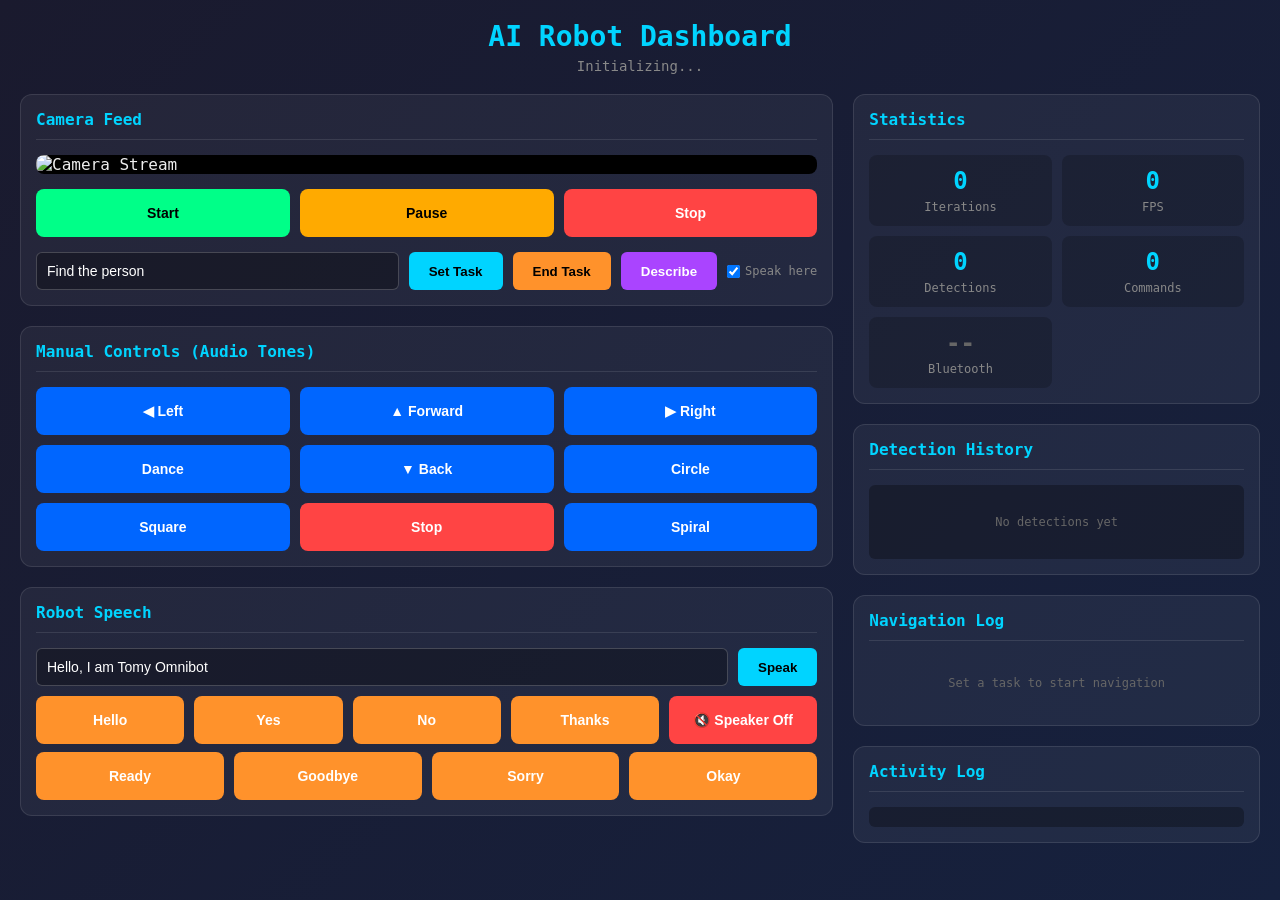
==== templates/dashboard.html @ ec2edd39 "Extract dashboard HTML to templates, add tests, drop dead LLM module dashboard.py: 2,479 -> 1,035 li" ====
<!DOCTYPE html>
<html lang="en">
<head>
    <meta charset="UTF-8">
    <meta name="viewport" content="width=device-width, initial-scale=1.0">
    <title>AI Robot Dashboard</title>
    <script src="https://cdnjs.cloudflare.com/ajax/libs/socket.io/4.5.4/socket.io.min.js"></script>
    <style>
        * { margin: 0; padding: 0; box-sizing: border-box; }
        body {
            font-family: -apple-system, BlinkMacSystemFont, 'Segoe UI', Roboto, monospace;
            background: linear-gradient(135deg, #1a1a2e 0%, #16213e 100%);
            color: #eee;
            min-height: 100vh;
            padding: 20px;
        }
        .header {
            text-align: center;
            margin-bottom: 20px;
        }
        .header h1 {
            color: #00d4ff;
            font-size: 28px;
            margin-bottom: 5px;
        }
        .header .status {
            font-size: 14px;
            color: #888;
        }
        .header .status.running { color: #00ff88; }
        .header .status.stopped { color: #ff4444; }

        .container {
            display: grid;
            grid-template-columns: 2fr 1fr;
            gap: 20px;
            max-width: 1400px;
            margin: 0 auto;
        }

        .panel {
            background: rgba(255,255,255,0.05);
            border-radius: 12px;
            padding: 15px;
            border: 1px solid rgba(255,255,255,0.1);
        }

        .panel h2 {
            color: #00d4ff;
            font-size: 16px;
            margin-bottom: 15px;
            padding-bottom: 10px;
            border-bottom: 1px solid rgba(255,255,255,0.1);
        }

        .stream-container {
            background: #000;
            border-radius: 8px;
            overflow: hidden;
        }
        .stream-container img {
            width: 100%;
            height: auto;
            display: block;
        }

        .controls {
            display: grid;
            grid-template-columns: repeat(3, 1fr);
            gap: 10px;
            margin-top: 15px;
        }
        .controls button {
            padding: 12px;
            min-height: 48px;              /* touch target: Apple HIG minimum 44pt */
            border: none;
            border-radius: 8px;
            font-size: 14px;
            font-weight: 600;
            cursor: pointer;
            transition: all 0.2s;
            user-select: none;
            -webkit-user-select: none;
            -webkit-tap-highlight-color: transparent;
            touch-action: manipulation;    /* remove 300ms tap delay */
        }
        .controls button:hover { transform: scale(1.02); }
        .controls button:active { transform: scale(0.97); opacity: 0.85; }
        .btn-start { background: #00ff88; color: #000; }
        .btn-stop { background: #ff4444; color: #fff; }
        .btn-pause { background: #ffaa00; color: #000; }
        .btn-cmd { background: #0066ff; color: #fff; }

        .task-input {
            display: flex;
            gap: 10px;
            margin-top: 15px;
        }
        .task-input input {
            flex: 1;
            padding: 10px;
            border: 1px solid rgba(255,255,255,0.2);
            border-radius: 6px;
            background: rgba(0,0,0,0.3);
            color: #fff;
            font-size: 14px;
        }
        .task-input button {
            padding: 10px 20px;
            background: #00d4ff;
            color: #000;
            border: none;
            border-radius: 6px;
            cursor: pointer;
            font-weight: 600;
        }

        .detections {
            max-height: 200px;
            overflow-y: auto;
        }
        .detection-item {
            display: flex;
            justify-content: space-between;
            padding: 8px 12px;
            background: rgba(0,255,136,0.1);
            border-radius: 6px;
            margin-bottom: 8px;
            border-left: 3px solid #00ff88;
        }
        .detection-item .label { font-weight: 600; }
        .detection-item .confidence { color: #00ff88; }

        .commands {
            max-height: 200px;
            overflow-y: auto;
        }
        .command-item {
            padding: 8px 12px;
            background: rgba(0,102,255,0.1);
            border-radius: 6px;
            margin-bottom: 8px;
            font-family: monospace;
            font-size: 13px;
            border-left: 3px solid #0066ff;
        }

        .stats {
            display: grid;
            grid-template-columns: repeat(2, 1fr);
            gap: 10px;
        }
        .stat-item {
            background: rgba(0,0,0,0.2);
            padding: 12px;
            border-radius: 8px;
            text-align: center;
        }
        .stat-item .value {
            font-size: 24px;
            font-weight: 700;
            color: #00d4ff;
        }
        .stat-item .label {
            font-size: 12px;
            color: #888;
            margin-top: 5px;
        }

        .log {
            max-height: 150px;
            overflow-y: auto;
            font-family: monospace;
            font-size: 12px;
            background: rgba(0,0,0,0.3);
            padding: 10px;
            border-radius: 6px;
        }
        .log-entry { margin-bottom: 5px; color: #888; }
        .log-entry.info { color: #00d4ff; }
        .log-entry.success { color: #00ff88; }
        .log-entry.error { color: #ff4444; }

        .nav-log {
            max-height: 300px;
            overflow-y: auto;
            font-family: monospace;
            font-size: 12px;
        }
        .nav-entry {
            padding: 6px 10px;
            margin-bottom: 4px;
            border-radius: 4px;
            background: rgba(0,0,0,0.3);
            display: flex;
            gap: 10px;
            align-items: center;
        }
        .nav-entry .nav-time { color: #666; font-size: 11px; min-width: 70px; }
        .nav-entry .nav-target { color: #00d4ff; font-weight: 600; min-width: 80px; }
        .nav-entry .nav-action { font-weight: 700; padding: 2px 8px; border-radius: 4px; font-size: 11px; }
        .nav-action.forward { background: #00ff88; color: #000; }
        .nav-action.left { background: #ff922b; color: #000; }
        .nav-action.right { background: #ff922b; color: #000; }
        .nav-action.stop { background: #ff4444; color: #fff; }
        .nav-entry .nav-reason { color: #aaa; font-size: 11px; }

        @media (max-width: 900px) {
            .container { grid-template-columns: 1fr; }
        }
    </style>
</head>
<body>
    <div class="header">
        <h1>AI Robot Dashboard</h1>
        <div class="status" id="systemStatus">Initializing...</div>
    </div>

    <div class="container">
        <div class="left-col">
            <div class="panel">
                <h2>Camera Feed</h2>
                <div class="stream-container">
                    <img src="/stream" alt="Camera Stream" id="stream" onerror="setTimeout(() => this.src='/stream?' + Date.now(), 1000)">
                </div>
                <div class="controls">
                    <button class="btn-start" onclick="startSystem()">Start</button>
                    <button class="btn-pause" onclick="pauseSystem()">Pause</button>
                    <button class="btn-stop" onclick="stopSystem()">Stop</button>
                </div>
                <div class="task-input">
                    <input type="text" id="taskInput" placeholder="Enter task (e.g., Find the person)" value="Find the person">
                    <button onclick="setTask()">Set Task</button>
                    <button onclick="endTask()" style="background:#ff922b;">End Task</button>
                    <button onclick="describeScene()" style="background:#aa44ff; color:#fff;">Describe</button>
                    <label style="display:flex; align-items:center; gap:5px; font-size:12px; color:#888; cursor:pointer;">
                        <input type="checkbox" id="speakLocal" checked> Speak here
                    </label>
                </div>
            </div>

            <div class="panel" style="margin-top: 20px;">
                <h2>Manual Controls (Audio Tones)</h2>
                <div class="controls">
                    <button class="btn-cmd" onclick="sendCommand('left')">&#9664; Left</button>
                    <button class="btn-cmd" onclick="sendCommand('forward')">&#9650; Forward</button>
                    <button class="btn-cmd" onclick="sendCommand('right')">&#9654; Right</button>
                    <button class="btn-cmd" onclick="sendCommand('dance')">Dance</button>
                    <button class="btn-cmd" onclick="sendCommand('backward')">&#9660; Back</button>
                    <button class="btn-cmd" onclick="sendCommand('circle')">Circle</button>
                    <button class="btn-cmd" onclick="sendCommand('square')">Square</button>
                    <button class="btn-cmd" onclick="sendCommand('stop')" style="background:#ff4444;">Stop</button>
                    <button class="btn-cmd" onclick="sendCommand('spiral')">Spiral</button>
                </div>
            </div>

            <div class="panel" style="margin-top: 20px;">
                <h2>Robot Speech</h2>
                <div class="task-input">
                    <input type="text" id="speechInput" placeholder="Type message for robot to speak..." value="Hello, I am Tomy Omnibot">
                    <button onclick="speakText()">Speak</button>
                </div>
                <div class="controls" style="grid-template-columns: repeat(5, 1fr); margin-top: 10px;">
                    <button class="btn-cmd" style="background:#ff922b;" onclick="playPhrase('hello')">Hello</button>
                    <button class="btn-cmd" style="background:#ff922b;" onclick="playPhrase('yes')">Yes</button>
                    <button class="btn-cmd" style="background:#ff922b;" onclick="playPhrase('no')">No</button>
                    <button class="btn-cmd" style="background:#ff922b;" onclick="playPhrase('thanks')">Thanks</button>
                    <button class="btn-cmd" style="background:#ff4444;" onclick="sendCommand('speaker_off')">🔇 Speaker Off</button>
                </div>
                <div class="controls" style="grid-template-columns: repeat(4, 1fr); margin-top: 8px;">
                    <button class="btn-cmd" style="background:#ff922b;" onclick="playPhrase('ready')">Ready</button>
                    <button class="btn-cmd" style="background:#ff922b;" onclick="playPhrase('goodbye')">Goodbye</button>
                    <button class="btn-cmd" style="background:#ff922b;" onclick="playPhrase('sorry')">Sorry</button>
                    <button class="btn-cmd" style="background:#ff922b;" onclick="playPhrase('okay')">Okay</button>
                </div>
            </div>
        </div>

        <div class="right-col">
            <div class="panel">
                <h2>Statistics</h2>
                <div class="stats">
                    <div class="stat-item">
                        <div class="value" id="statIterations">0</div>
                        <div class="label">Iterations</div>
                    </div>
                    <div class="stat-item">
                        <div class="value" id="statFps">0</div>
                        <div class="label">FPS</div>
                    </div>
                    <div class="stat-item">
                        <div class="value" id="statDetections">0</div>
                        <div class="label">Detections</div>
                    </div>
                    <div class="stat-item">
                        <div class="value" id="statCommands">0</div>
                        <div class="label">Commands</div>
                    </div>
                    <div class="stat-item">
                        <div class="value" id="statBt" style="color: #666;">--</div>
                        <div class="label">Bluetooth</div>
                    </div>
                </div>
            </div>

            <div class="panel" style="margin-top: 20px;">
                <h2>Detection History</h2>
                <div class="log" id="detectionsList" style="max-height: 200px; overflow-y: auto;">
                    <div style="color: #666; text-align: center; padding: 20px;">No detections yet</div>
                </div>
            </div>

            <div class="panel" style="margin-top: 20px;">
                <h2>Navigation Log</h2>
                <div class="nav-log" id="navLog">
                    <div style="color: #666; text-align: center; padding: 20px;">Set a task to start navigation</div>
                </div>
            </div>

            <div class="panel" style="margin-top: 20px;">
                <h2>Activity Log</h2>
                <div class="log" id="activityLog"></div>
            </div>
        </div>
    </div>

    <script>
        const socket = io();
        const MAX_HISTORY = 20;
        const MAX_NAV_LOG = 30;
        const detectionsList = document.getElementById('detectionsList');

        // Escape dynamic data before inserting via innerHTML. Labels come from
        // the detector and are normally safe, but a custom model or bad actor
        // could inject markup — cheap to be defensive.
        function escHtml(s) {
            return String(s == null ? '' : s)
                .replace(/&/g, '&amp;')
                .replace(/</g, '&lt;')
                .replace(/>/g, '&gt;')
                .replace(/"/g, '&quot;')
                .replace(/'/g, '&#39;');
        }
        const navLogEl = document.getElementById('navLog');
        const activityLog = document.getElementById('activityLog');
        let navLogStarted = false;

        socket.on('connect', () => {
            log('Connected to server', 'success');
            updateStatus('Connected', false);
        });

        socket.on('disconnect', () => {
            log('Disconnected from server', 'error');
            updateStatus('Disconnected', false);
        });

        socket.on('update', (data) => {
            // Update stat numbers directly (no innerHTML rebuild)
            document.getElementById('statIterations').textContent = data.stats.iterations;
            document.getElementById('statFps').textContent = data.stats.fps;
            document.getElementById('statDetections').textContent = data.stats.total_detections;
            document.getElementById('statCommands').textContent = data.stats.total_commands;

            // Detection history — only add new entry if there are detections
            if (data.detections.length > 0) {
                const time = new Date().toLocaleTimeString();
                const summary = data.detections.map(d =>
                    escHtml(d.label) + ' (' + (d.confidence * 100 | 0) + '%)'
                ).join(', ');
                const entry = document.createElement('div');
                entry.className = 'log-entry info';
                entry.innerHTML = '<span style="color:#888">[' + escHtml(time) + ']</span> <span style="color:#00ff88">' + data.detections.length + 'x</span> ' + summary;
                detectionsList.prepend(entry);
                while (detectionsList.children.length > MAX_HISTORY) detectionsList.lastChild.remove();
            }

            // Navigation log — show real-time decisions
            const nav = data.llm_debug;
            if (nav && nav.target) {
                if (!navLogStarted) {
                    navLogEl.innerHTML = '';
                    navLogStarted = true;
                }
                const time = nav.timestamp || new Date().toLocaleTimeString();
                // Figure out action type for color coding
                const cmds = nav.parsed_commands || [];
                let actionText = 'idle';
                let actionClass = '';
                if (cmds.length > 0) {
                    const cmd = cmds[0];
                    if (cmd.includes('forward')) { actionText = 'FORWARD'; actionClass = 'forward'; }
                    else if (cmd.includes('left')) { actionText = 'LEFT'; actionClass = 'left'; }
                    else if (cmd.includes('right')) { actionText = 'RIGHT'; actionClass = 'right'; }
                    else if (cmd.includes('stop')) { actionText = 'STOP'; actionClass = 'stop'; }
                }
                const entry = document.createElement('div');
                entry.className = 'nav-entry';
                entry.innerHTML =
                    '<span class="nav-time">' + escHtml(time) + '</span>' +
                    '<span class="nav-target">' + escHtml(nav.target || '') + '</span>' +
                    '<span class="nav-action ' + escHtml(actionClass) + '">' + escHtml(actionText) + '</span>' +
                    '<span class="nav-reason">' + escHtml(nav.response || '') + '</span>';
                navLogEl.prepend(entry);
                while (navLogEl.children.length > MAX_NAV_LOG) navLogEl.lastChild.remove();
            }
        });

        function updateStatus(text, running) {
            const el = document.getElementById('systemStatus');
            el.textContent = text;
            el.className = 'status ' + (running ? 'running' : 'stopped');
        }

        function log(msg, type) {
            const time = new Date().toLocaleTimeString();
            const entry = document.createElement('div');
            entry.className = 'log-entry ' + (type || '');
            entry.textContent = '[' + time + '] ' + msg;
            activityLog.prepend(entry);
            while (activityLog.children.length > 30) activityLog.lastChild.remove();
        }

        function startSystem() {
            fetch('/api/start', { method: 'POST' }).then(() => {
                log('System started', 'success');
                updateStatus('Running', true);
            });
        }

        function stopSystem() {
            fetch('/api/stop', { method: 'POST' }).then(() => {
                log('System stopped', 'error');
                updateStatus('Stopped', false);
                navLogStarted = false;
            });
        }

        function pauseSystem() {
            fetch('/api/pause', { method: 'POST' }).then(() => {
                log('System paused', 'info');
                updateStatus('Paused', false);
            });
        }

        function setTask() {
            const task = document.getElementById('taskInput').value;
            fetch('/api/task', {
                method: 'POST',
                headers: { 'Content-Type': 'application/json' },
                body: JSON.stringify({ task: task })
            }).then(() => log('Task set: ' + task, 'info'));
        }

        function endTask() {
            fetch('/api/task/end', { method: 'POST' }).then(() => {
                log('Task ended', 'info');
            });
        }

        function describeScene() {
            const speakLocal = document.getElementById('speakLocal').checked;
            log('Asking robot to describe what it sees...', 'info');
            fetch('/api/describe', {
                method: 'POST',
                headers: { 'Content-Type': 'application/json' },
                body: JSON.stringify({ speak_robot: !speakLocal })
            })
                .then(r => r.json())
                .then(data => {
                    if (data.description) {
                        log('Robot says: ' + data.description, 'success');
                        if (speakLocal && window.speechSynthesis) {
                            window.speechSynthesis.cancel();
                            const utter = new SpeechSynthesisUtterance(data.description);
                            utter.rate = 1.0;
                            utter.pitch = 0.9;
                            window.speechSynthesis.speak(utter);
                        }
                    } else if (data.error) {
                        log('Describe error: ' + data.error, 'error');
                    }
                })
                .catch(() => log('Describe request failed', 'error'));
        }

        function sendCommand(cmd) {
            fetch('/api/command', {
                method: 'POST',
                headers: { 'Content-Type': 'application/json' },
                body: JSON.stringify({ command: cmd })
            })
                .then(r => r.json().then(data => ({ status: r.status, data })))
                .then(({ status, data }) => {
                    if (status === 409 || data.status === 'busy') {
                        log('Busy, try again: ' + cmd, 'error');
                    } else if (data.status === 'error') {
                        log('Error (' + cmd + '): ' + (data.message || 'unknown'), 'error');
                    } else {
                        log('Command: ' + cmd, 'info');
                    }
                })
                .catch(() => log('Command failed: ' + cmd, 'error'));
        }

        function speakText() {
            const text = document.getElementById('speechInput').value;
            if (text) sendCommand('speakText("' + text.replace(/"/g, '') + '")');
        }

        function playPhrase(name) {
            sendCommand('phrase("' + name + '")');
        }

        // Bluetooth check — every 15s is plenty
        function checkBt() {
            fetch('/api/bluetooth').then(r => r.json()).then(data => {
                const el = document.getElementById('statBt');
                el.textContent = data.connected ? (data.devices[0] || 'ON') : 'OFF';
                el.style.color = data.connected ? '#4488ff' : '#ff4444';
            }).catch(() => {});
        }
        checkBt();
        setInterval(checkBt, 15000);
    </script>
</body>
</html>
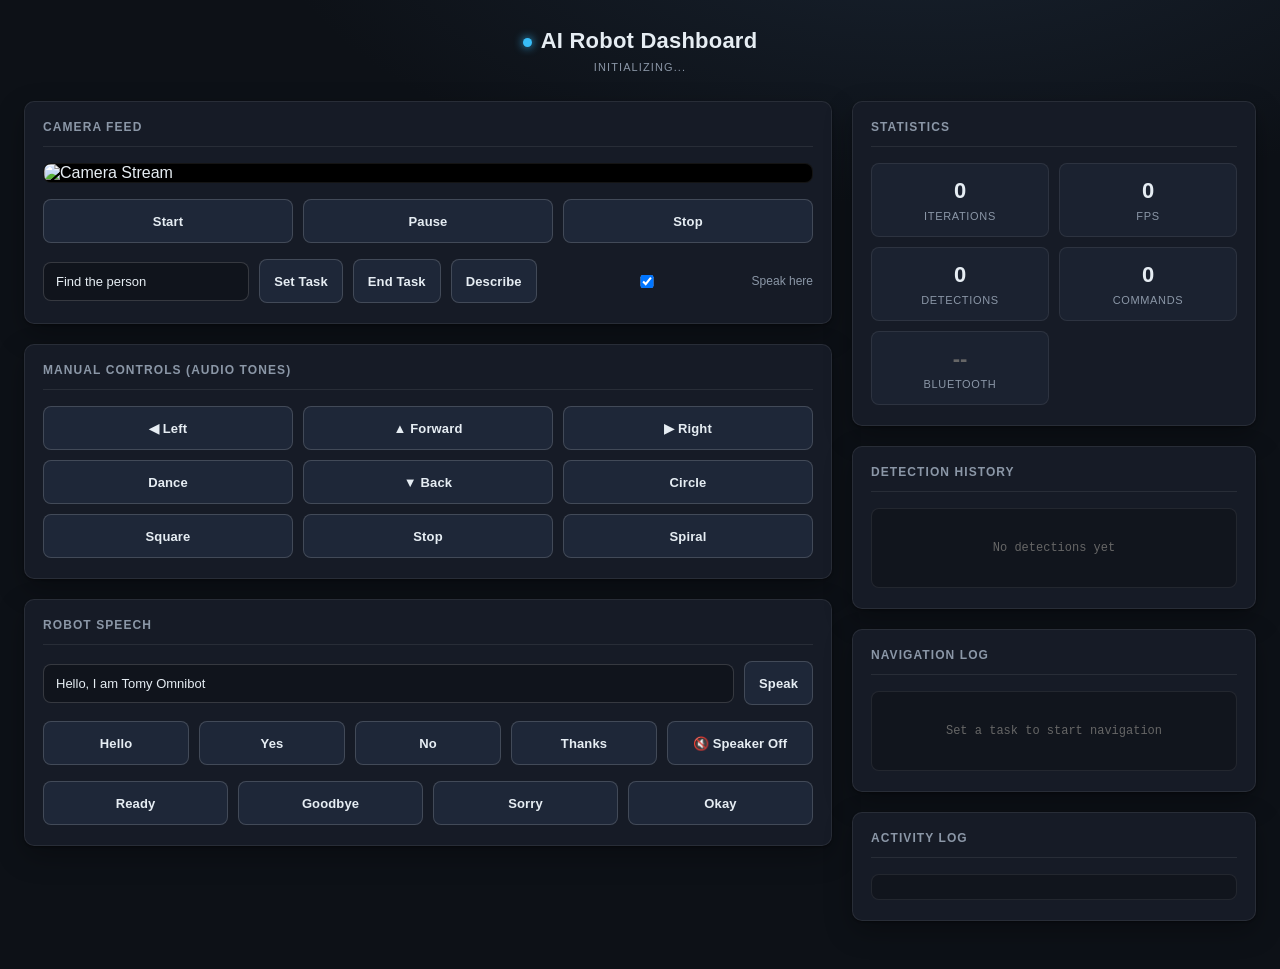
==== commit 724bbe49: "Restyle main dashboard: refined dark theme (cohesive slate palette, single sky accent, semantic-only" ====
--- a/templates/dashboard.html
+++ b/templates/dashboard.html
@@ -5,210 +5,8 @@
     <meta name="viewport" content="width=device-width, initial-scale=1.0">
     <title>AI Robot Dashboard</title>
     <script src="https://cdnjs.cloudflare.com/ajax/libs/socket.io/4.5.4/socket.io.min.js"></script>
-    <style>
-        * { margin: 0; padding: 0; box-sizing: border-box; }
-        body {
-            font-family: -apple-system, BlinkMacSystemFont, 'Segoe UI', Roboto, monospace;
-            background: linear-gradient(135deg, #1a1a2e 0%, #16213e 100%);
-            color: #eee;
-            min-height: 100vh;
-            padding: 20px;
-        }
-        .header {
-            text-align: center;
-            margin-bottom: 20px;
-        }
-        .header h1 {
-            color: #00d4ff;
-            font-size: 28px;
-            margin-bottom: 5px;
-        }
-        .header .status {
-            font-size: 14px;
-            color: #888;
-        }
-        .header .status.running { color: #00ff88; }
-        .header .status.stopped { color: #ff4444; }
-
-        .container {
-            display: grid;
-            grid-template-columns: 2fr 1fr;
-            gap: 20px;
-            max-width: 1400px;
-            margin: 0 auto;
-        }
-
-        .panel {
-            background: rgba(255,255,255,0.05);
-            border-radius: 12px;
-            padding: 15px;
-            border: 1px solid rgba(255,255,255,0.1);
-        }
-
-        .panel h2 {
-            color: #00d4ff;
-            font-size: 16px;
-            margin-bottom: 15px;
-            padding-bottom: 10px;
-            border-bottom: 1px solid rgba(255,255,255,0.1);
-        }
-
-        .stream-container {
-            background: #000;
-            border-radius: 8px;
-            overflow: hidden;
-        }
-        .stream-container img {
-            width: 100%;
-            height: auto;
-            display: block;
-        }
-
-        .controls {
-            display: grid;
-            grid-template-columns: repeat(3, 1fr);
-            gap: 10px;
-            margin-top: 15px;
-        }
-        .controls button {
-            padding: 12px;
-            min-height: 48px;              /* touch target: Apple HIG minimum 44pt */
-            border: none;
-            border-radius: 8px;
-            font-size: 14px;
-            font-weight: 600;
-            cursor: pointer;
-            transition: all 0.2s;
-            user-select: none;
-            -webkit-user-select: none;
-            -webkit-tap-highlight-color: transparent;
-            touch-action: manipulation;    /* remove 300ms tap delay */
-        }
-        .controls button:hover { transform: scale(1.02); }
-        .controls button:active { transform: scale(0.97); opacity: 0.85; }
-        .btn-start { background: #00ff88; color: #000; }
-        .btn-stop { background: #ff4444; color: #fff; }
-        .btn-pause { background: #ffaa00; color: #000; }
-        .btn-cmd { background: #0066ff; color: #fff; }
-
-        .task-input {
-            display: flex;
-            gap: 10px;
-            margin-top: 15px;
-        }
-        .task-input input {
-            flex: 1;
-            padding: 10px;
-            border: 1px solid rgba(255,255,255,0.2);
-            border-radius: 6px;
-            background: rgba(0,0,0,0.3);
-            color: #fff;
-            font-size: 14px;
-        }
-        .task-input button {
-            padding: 10px 20px;
-            background: #00d4ff;
-            color: #000;
-            border: none;
-            border-radius: 6px;
-            cursor: pointer;
-            font-weight: 600;
-        }
-
-        .detections {
-            max-height: 200px;
-            overflow-y: auto;
-        }
-        .detection-item {
-            display: flex;
-            justify-content: space-between;
-            padding: 8px 12px;
-            background: rgba(0,255,136,0.1);
-            border-radius: 6px;
-            margin-bottom: 8px;
-            border-left: 3px solid #00ff88;
-        }
-        .detection-item .label { font-weight: 600; }
-        .detection-item .confidence { color: #00ff88; }
-
-        .commands {
-            max-height: 200px;
-            overflow-y: auto;
-        }
-        .command-item {
-            padding: 8px 12px;
-            background: rgba(0,102,255,0.1);
-            border-radius: 6px;
-            margin-bottom: 8px;
-            font-family: monospace;
-            font-size: 13px;
-            border-left: 3px solid #0066ff;
-        }
-
-        .stats {
-            display: grid;
-            grid-template-columns: repeat(2, 1fr);
-            gap: 10px;
-        }
-        .stat-item {
-            background: rgba(0,0,0,0.2);
-            padding: 12px;
-            border-radius: 8px;
-            text-align: center;
-        }
-        .stat-item .value {
-            font-size: 24px;
-            font-weight: 700;
-            color: #00d4ff;
-        }
-        .stat-item .label {
-            font-size: 12px;
-            color: #888;
-            margin-top: 5px;
-        }
-
-        .log {
-            max-height: 150px;
-            overflow-y: auto;
-            font-family: monospace;
-            font-size: 12px;
-            background: rgba(0,0,0,0.3);
-            padding: 10px;
-            border-radius: 6px;
-        }
-        .log-entry { margin-bottom: 5px; color: #888; }
-        .log-entry.info { color: #00d4ff; }
-        .log-entry.success { color: #00ff88; }
-        .log-entry.error { color: #ff4444; }
-
-        .nav-log {
-            max-height: 300px;
-            overflow-y: auto;
-            font-family: monospace;
-            font-size: 12px;
-        }
-        .nav-entry {
-            padding: 6px 10px;
-            margin-bottom: 4px;
-            border-radius: 4px;
-            background: rgba(0,0,0,0.3);
-            display: flex;
-            gap: 10px;
-            align-items: center;
-        }
-        .nav-entry .nav-time { color: #666; font-size: 11px; min-width: 70px; }
-        .nav-entry .nav-target { color: #00d4ff; font-weight: 600; min-width: 80px; }
-        .nav-entry .nav-action { font-weight: 700; padding: 2px 8px; border-radius: 4px; font-size: 11px; }
-        .nav-action.forward { background: #00ff88; color: #000; }
-        .nav-action.left { background: #ff922b; color: #000; }
-        .nav-action.right { background: #ff922b; color: #000; }
-        .nav-action.stop { background: #ff4444; color: #fff; }
-        .nav-entry .nav-reason { color: #aaa; font-size: 11px; }
-
-        @media (max-width: 900px) {
-            .container { grid-template-columns: 1fr; }
-        }
-    </style>
+    <link rel="stylesheet" href="/static/omni.css">
+    <link rel="stylesheet" href="/static/dashboard.css">
 </head>
 <body>
     <div class="header">
@@ -230,16 +28,16 @@
                 </div>
                 <div class="task-input">
                     <input type="text" id="taskInput" placeholder="Enter task (e.g., Find the person)" value="Find the person">
-                    <button onclick="setTask()">Set Task</button>
-                    <button onclick="endTask()" style="background:#ff922b;">End Task</button>
-                    <button onclick="describeScene()" style="background:#aa44ff; color:#fff;">Describe</button>
-                    <label style="display:flex; align-items:center; gap:5px; font-size:12px; color:#888; cursor:pointer;">
+                    <button class="btn-primary" onclick="setTask()">Set Task</button>
+                    <button class="btn-secondary" onclick="endTask()">End Task</button>
+                    <button class="btn-secondary" onclick="describeScene()">Describe</button>
+                    <label style="display:flex; align-items:center; gap:5px; font-size:12px; cursor:pointer;">
                         <input type="checkbox" id="speakLocal" checked> Speak here
                     </label>
                 </div>
             </div>
 
-            <div class="panel" style="margin-top: 20px;">
+            <div class="panel">
                 <h2>Manual Controls (Audio Tones)</h2>
                 <div class="controls">
                     <button class="btn-cmd" onclick="sendCommand('left')">&#9664; Left</button>
@@ -249,29 +47,29 @@
                     <button class="btn-cmd" onclick="sendCommand('backward')">&#9660; Back</button>
                     <button class="btn-cmd" onclick="sendCommand('circle')">Circle</button>
                     <button class="btn-cmd" onclick="sendCommand('square')">Square</button>
-                    <button class="btn-cmd" onclick="sendCommand('stop')" style="background:#ff4444;">Stop</button>
+                    <button class="btn-cmd btn-danger" onclick="sendCommand('stop')">Stop</button>
                     <button class="btn-cmd" onclick="sendCommand('spiral')">Spiral</button>
                 </div>
             </div>
 
-            <div class="panel" style="margin-top: 20px;">
+            <div class="panel">
                 <h2>Robot Speech</h2>
                 <div class="task-input">
                     <input type="text" id="speechInput" placeholder="Type message for robot to speak..." value="Hello, I am Tomy Omnibot">
-                    <button onclick="speakText()">Speak</button>
+                    <button class="btn-primary" onclick="speakText()">Speak</button>
                 </div>
-                <div class="controls" style="grid-template-columns: repeat(5, 1fr); margin-top: 10px;">
-                    <button class="btn-cmd" style="background:#ff922b;" onclick="playPhrase('hello')">Hello</button>
-                    <button class="btn-cmd" style="background:#ff922b;" onclick="playPhrase('yes')">Yes</button>
-                    <button class="btn-cmd" style="background:#ff922b;" onclick="playPhrase('no')">No</button>
-                    <button class="btn-cmd" style="background:#ff922b;" onclick="playPhrase('thanks')">Thanks</button>
-                    <button class="btn-cmd" style="background:#ff4444;" onclick="sendCommand('speaker_off')">🔇 Speaker Off</button>
+                <div class="controls cols-5">
+                    <button class="btn-cmd" onclick="playPhrase('hello')">Hello</button>
+                    <button class="btn-cmd" onclick="playPhrase('yes')">Yes</button>
+                    <button class="btn-cmd" onclick="playPhrase('no')">No</button>
+                    <button class="btn-cmd" onclick="playPhrase('thanks')">Thanks</button>
+                    <button class="btn-cmd btn-danger" onclick="sendCommand('speaker_off')">🔇 Speaker Off</button>
                 </div>
-                <div class="controls" style="grid-template-columns: repeat(4, 1fr); margin-top: 8px;">
-                    <button class="btn-cmd" style="background:#ff922b;" onclick="playPhrase('ready')">Ready</button>
-                    <button class="btn-cmd" style="background:#ff922b;" onclick="playPhrase('goodbye')">Goodbye</button>
-                    <button class="btn-cmd" style="background:#ff922b;" onclick="playPhrase('sorry')">Sorry</button>
-                    <button class="btn-cmd" style="background:#ff922b;" onclick="playPhrase('okay')">Okay</button>
+                <div class="controls cols-4">
+                    <button class="btn-cmd" onclick="playPhrase('ready')">Ready</button>
+                    <button class="btn-cmd" onclick="playPhrase('goodbye')">Goodbye</button>
+                    <button class="btn-cmd" onclick="playPhrase('sorry')">Sorry</button>
+                    <button class="btn-cmd" onclick="playPhrase('okay')">Okay</button>
                 </div>
             </div>
         </div>
@@ -303,225 +101,27 @@
                 </div>
             </div>
 
-            <div class="panel" style="margin-top: 20px;">
+            <div class="panel">
                 <h2>Detection History</h2>
                 <div class="log" id="detectionsList" style="max-height: 200px; overflow-y: auto;">
                     <div style="color: #666; text-align: center; padding: 20px;">No detections yet</div>
                 </div>
             </div>
 
-            <div class="panel" style="margin-top: 20px;">
+            <div class="panel">
                 <h2>Navigation Log</h2>
                 <div class="nav-log" id="navLog">
                     <div style="color: #666; text-align: center; padding: 20px;">Set a task to start navigation</div>
                 </div>
             </div>
 
-            <div class="panel" style="margin-top: 20px;">
+            <div class="panel">
                 <h2>Activity Log</h2>
                 <div class="log" id="activityLog"></div>
             </div>
         </div>
     </div>
 
-    <script>
-        const socket = io();
-        const MAX_HISTORY = 20;
-        const MAX_NAV_LOG = 30;
-        const detectionsList = document.getElementById('detectionsList');
-
-        // Escape dynamic data before inserting via innerHTML. Labels come from
-        // the detector and are normally safe, but a custom model or bad actor
-        // could inject markup — cheap to be defensive.
-        function escHtml(s) {
-            return String(s == null ? '' : s)
-                .replace(/&/g, '&amp;')
-                .replace(/</g, '&lt;')
-                .replace(/>/g, '&gt;')
-                .replace(/"/g, '&quot;')
-                .replace(/'/g, '&#39;');
-        }
-        const navLogEl = document.getElementById('navLog');
-        const activityLog = document.getElementById('activityLog');
-        let navLogStarted = false;
-
-        socket.on('connect', () => {
-            log('Connected to server', 'success');
-            updateStatus('Connected', false);
-        });
-
-        socket.on('disconnect', () => {
-            log('Disconnected from server', 'error');
-            updateStatus('Disconnected', false);
-        });
-
-        socket.on('update', (data) => {
-            // Update stat numbers directly (no innerHTML rebuild)
-            document.getElementById('statIterations').textContent = data.stats.iterations;
-            document.getElementById('statFps').textContent = data.stats.fps;
-            document.getElementById('statDetections').textContent = data.stats.total_detections;
-            document.getElementById('statCommands').textContent = data.stats.total_commands;
-
-            // Detection history — only add new entry if there are detections
-            if (data.detections.length > 0) {
-                const time = new Date().toLocaleTimeString();
-                const summary = data.detections.map(d =>
-                    escHtml(d.label) + ' (' + (d.confidence * 100 | 0) + '%)'
-                ).join(', ');
-                const entry = document.createElement('div');
-                entry.className = 'log-entry info';
-                entry.innerHTML = '<span style="color:#888">[' + escHtml(time) + ']</span> <span style="color:#00ff88">' + data.detections.length + 'x</span> ' + summary;
-                detectionsList.prepend(entry);
-                while (detectionsList.children.length > MAX_HISTORY) detectionsList.lastChild.remove();
-            }
-
-            // Navigation log — show real-time decisions
-            const nav = data.llm_debug;
-            if (nav && nav.target) {
-                if (!navLogStarted) {
-                    navLogEl.innerHTML = '';
-                    navLogStarted = true;
-                }
-                const time = nav.timestamp || new Date().toLocaleTimeString();
-                // Figure out action type for color coding
-                const cmds = nav.parsed_commands || [];
-                let actionText = 'idle';
-                let actionClass = '';
-                if (cmds.length > 0) {
-                    const cmd = cmds[0];
-                    if (cmd.includes('forward')) { actionText = 'FORWARD'; actionClass = 'forward'; }
-                    else if (cmd.includes('left')) { actionText = 'LEFT'; actionClass = 'left'; }
-                    else if (cmd.includes('right')) { actionText = 'RIGHT'; actionClass = 'right'; }
-                    else if (cmd.includes('stop')) { actionText = 'STOP'; actionClass = 'stop'; }
-                }
-                const entry = document.createElement('div');
-                entry.className = 'nav-entry';
-                entry.innerHTML =
-                    '<span class="nav-time">' + escHtml(time) + '</span>' +
-                    '<span class="nav-target">' + escHtml(nav.target || '') + '</span>' +
-                    '<span class="nav-action ' + escHtml(actionClass) + '">' + escHtml(actionText) + '</span>' +
-                    '<span class="nav-reason">' + escHtml(nav.response || '') + '</span>';
-                navLogEl.prepend(entry);
-                while (navLogEl.children.length > MAX_NAV_LOG) navLogEl.lastChild.remove();
-            }
-        });
-
-        function updateStatus(text, running) {
-            const el = document.getElementById('systemStatus');
-            el.textContent = text;
-            el.className = 'status ' + (running ? 'running' : 'stopped');
-        }
-
-        function log(msg, type) {
-            const time = new Date().toLocaleTimeString();
-            const entry = document.createElement('div');
-            entry.className = 'log-entry ' + (type || '');
-            entry.textContent = '[' + time + '] ' + msg;
-            activityLog.prepend(entry);
-            while (activityLog.children.length > 30) activityLog.lastChild.remove();
-        }
-
-        function startSystem() {
-            fetch('/api/start', { method: 'POST' }).then(() => {
-                log('System started', 'success');
-                updateStatus('Running', true);
-            });
-        }
-
-        function stopSystem() {
-            fetch('/api/stop', { method: 'POST' }).then(() => {
-                log('System stopped', 'error');
-                updateStatus('Stopped', false);
-                navLogStarted = false;
-            });
-        }
-
-        function pauseSystem() {
-            fetch('/api/pause', { method: 'POST' }).then(() => {
-                log('System paused', 'info');
-                updateStatus('Paused', false);
-            });
-        }
-
-        function setTask() {
-            const task = document.getElementById('taskInput').value;
-            fetch('/api/task', {
-                method: 'POST',
-                headers: { 'Content-Type': 'application/json' },
-                body: JSON.stringify({ task: task })
-            }).then(() => log('Task set: ' + task, 'info'));
-        }
-
-        function endTask() {
-            fetch('/api/task/end', { method: 'POST' }).then(() => {
-                log('Task ended', 'info');
-            });
-        }
-
-        function describeScene() {
-            const speakLocal = document.getElementById('speakLocal').checked;
-            log('Asking robot to describe what it sees...', 'info');
-            fetch('/api/describe', {
-                method: 'POST',
-                headers: { 'Content-Type': 'application/json' },
-                body: JSON.stringify({ speak_robot: !speakLocal })
-            })
-                .then(r => r.json())
-                .then(data => {
-                    if (data.description) {
-                        log('Robot says: ' + data.description, 'success');
-                        if (speakLocal && window.speechSynthesis) {
-                            window.speechSynthesis.cancel();
-                            const utter = new SpeechSynthesisUtterance(data.description);
-                            utter.rate = 1.0;
-                            utter.pitch = 0.9;
-                            window.speechSynthesis.speak(utter);
-                        }
-                    } else if (data.error) {
-                        log('Describe error: ' + data.error, 'error');
-                    }
-                })
-                .catch(() => log('Describe request failed', 'error'));
-        }
-
-        function sendCommand(cmd) {
-            fetch('/api/command', {
-                method: 'POST',
-                headers: { 'Content-Type': 'application/json' },
-                body: JSON.stringify({ command: cmd })
-            })
-                .then(r => r.json().then(data => ({ status: r.status, data })))
-                .then(({ status, data }) => {
-                    if (status === 409 || data.status === 'busy') {
-                        log('Busy, try again: ' + cmd, 'error');
-                    } else if (data.status === 'error') {
-                        log('Error (' + cmd + '): ' + (data.message || 'unknown'), 'error');
-                    } else {
-                        log('Command: ' + cmd, 'info');
-                    }
-                })
-                .catch(() => log('Command failed: ' + cmd, 'error'));
-        }
-
-        function speakText() {
-            const text = document.getElementById('speechInput').value;
-            if (text) sendCommand('speakText("' + text.replace(/"/g, '') + '")');
-        }
-
-        function playPhrase(name) {
-            sendCommand('phrase("' + name + '")');
-        }
-
-        // Bluetooth check — every 15s is plenty
-        function checkBt() {
-            fetch('/api/bluetooth').then(r => r.json()).then(data => {
-                const el = document.getElementById('statBt');
-                el.textContent = data.connected ? (data.devices[0] || 'ON') : 'OFF';
-                el.style.color = data.connected ? '#4488ff' : '#ff4444';
-            }).catch(() => {});
-        }
-        checkBt();
-        setInterval(checkBt, 15000);
-    </script>
+    <script src="/static/dashboard.js"></script>
 </body>
 </html>
--- a/static/omni.css
+++ b/static/omni.css
@@ -0,0 +1,25 @@
+/* omni.css — base styles shared by both dashboards (dashboard.html + kids.html).
+ *
+ * Deliberately small: the two UIs are intentionally different themes (dark
+ * glass vs. synthwave neon), so almost all styling stays per-template. Only
+ * the cross-cutting foundation lives here — the reset and the touch-first
+ * defaults that matter because the dashboard is driven from phones/tablets.
+ *
+ * All rules here are element-level (lowest specificity), so any per-template
+ * .class rule overrides them without a fight. */
+
+* {
+    margin: 0;
+    padding: 0;
+    box-sizing: border-box;
+}
+
+/* Touch-first interactive defaults. touch-action removes the 300ms tap delay;
+ * tap-highlight + user-select stop the grey flash / text-select on fast taps. */
+button {
+    cursor: pointer;
+    user-select: none;
+    -webkit-user-select: none;
+    -webkit-tap-highlight-color: transparent;
+    touch-action: manipulation;
+}
--- a/static/dashboard.css
+++ b/static/dashboard.css
@@ -0,0 +1,260 @@
+/* OmniAI control dashboard — refined dark theme.
+   Palette is driven by the tokens below: one accent (sky), neutral slate
+   surfaces, and desaturated semantic colors reserved for start/stop/pause and
+   destructive actions. Movement + speech buttons share a single neutral style
+   so color only ever signals meaning. */
+:root {
+    --bg: #0d1117;
+    --panel: #161b26;
+    --panel-2: #1b2230;
+    --surface: #1e2738;
+    --border: rgba(255, 255, 255, 0.08);
+    --border-strong: rgba(255, 255, 255, 0.16);
+    --text: #e6edf3;
+    --muted: #8b97a7;
+    --faint: #5b6675;
+    --accent: #38bdf8;
+    --accent-hi: #5cc9fb;
+    --accent-ink: #04222e;
+    --success: #3fb950;
+    --success-ink: #57d96a;
+    --warning: #d6a334;
+    --warning-ink: #e3b552;
+    --danger: #f0564a;
+    --danger-ink: #ff7b70;
+    --radius: 10px;
+    --shadow: 0 1px 2px rgba(0, 0, 0, 0.4), 0 10px 28px rgba(0, 0, 0, 0.28);
+}
+
+body {
+    font-family: -apple-system, BlinkMacSystemFont, 'Segoe UI', Roboto, Helvetica, Arial, sans-serif;
+    background:
+        radial-gradient(1100px 520px at 72% -12%, #18222f 0%, rgba(24, 34, 47, 0) 60%),
+        var(--bg);
+    background-attachment: fixed;
+    color: var(--text);
+    min-height: 100vh;
+    padding: 28px 24px 48px;
+    -webkit-font-smoothing: antialiased;
+}
+
+/* Header */
+.header { text-align: center; margin-bottom: 28px; }
+.header h1 {
+    font-size: 22px;
+    font-weight: 650;
+    letter-spacing: 0.01em;
+    color: var(--text);
+}
+.header h1::before {
+    content: "";
+    display: inline-block;
+    width: 9px; height: 9px;
+    margin-right: 9px;
+    border-radius: 50%;
+    background: var(--accent);
+    box-shadow: 0 0 10px var(--accent);
+    vertical-align: middle;
+}
+.header .status {
+    margin-top: 7px;
+    font-size: 11px;
+    letter-spacing: 0.1em;
+    text-transform: uppercase;
+    color: var(--muted);
+}
+.header .status.running { color: var(--success-ink); }
+.header .status.stopped { color: var(--danger-ink); }
+
+/* Layout */
+.container {
+    display: grid;
+    grid-template-columns: 2fr 1fr;
+    gap: 20px;
+    max-width: 1320px;
+    margin: 0 auto;
+}
+.left-col, .right-col { display: flex; flex-direction: column; gap: 20px; }
+
+/* Panels */
+.panel {
+    background: var(--panel);
+    border: 1px solid var(--border);
+    border-radius: var(--radius);
+    padding: 18px 18px 20px;
+    box-shadow: var(--shadow);
+}
+.panel h2 {
+    font-size: 12px;
+    font-weight: 600;
+    letter-spacing: 0.09em;
+    text-transform: uppercase;
+    color: var(--muted);
+    margin-bottom: 16px;
+    padding-bottom: 12px;
+    border-bottom: 1px solid var(--border);
+}
+
+/* Camera stream */
+.stream-container {
+    background: #000;
+    border-radius: 8px;
+    overflow: hidden;
+    border: 1px solid var(--border);
+}
+.stream-container img { width: 100%; height: auto; display: block; }
+
+/* Button system */
+.controls {
+    display: grid;
+    grid-template-columns: repeat(3, 1fr);
+    gap: 10px;
+    margin-top: 16px;
+}
+.controls.cols-4 { grid-template-columns: repeat(4, 1fr); }
+.controls.cols-5 { grid-template-columns: repeat(5, 1fr); }
+
+.controls button,
+.task-input button {
+    padding: 11px 14px;
+    min-height: 44px;              /* touch target: Apple HIG minimum 44pt */
+    border: 1px solid var(--border-strong);
+    border-radius: 8px;
+    font-family: inherit;
+    font-size: 13px;
+    font-weight: 600;
+    letter-spacing: 0.01em;
+    background: var(--surface);
+    color: var(--text);
+    transition: background .15s ease, border-color .15s ease, color .15s ease, transform .07s ease;
+}
+.controls button:hover,
+.task-input button:hover { background: var(--panel-2); border-color: var(--accent); }
+.controls button:active,
+.task-input button:active { transform: translateY(1px); }
+button:focus-visible { outline: 2px solid var(--accent); outline-offset: 2px; }
+
+/* Variants — color only signals meaning */
+.btn-primary { background: var(--accent); border-color: var(--accent); color: var(--accent-ink); }
+.btn-primary:hover { background: var(--accent-hi); border-color: var(--accent-hi); color: var(--accent-ink); }
+
+.btn-start { background: rgba(63, 185, 80, 0.14); border-color: rgba(63, 185, 80, 0.5); color: var(--success-ink); }
+.btn-start:hover { background: rgba(63, 185, 80, 0.24); border-color: var(--success); }
+
+.btn-pause { background: rgba(214, 163, 52, 0.14); border-color: rgba(214, 163, 52, 0.5); color: var(--warning-ink); }
+.btn-pause:hover { background: rgba(214, 163, 52, 0.24); border-color: var(--warning); }
+
+.btn-stop,
+.btn-danger { background: rgba(240, 86, 74, 0.14); border-color: rgba(240, 86, 74, 0.5); color: var(--danger-ink); }
+.btn-stop:hover,
+.btn-danger:hover { background: rgba(240, 86, 74, 0.24); border-color: var(--danger); }
+
+/* .btn-cmd and .btn-secondary intentionally use the neutral base style. */
+
+/* Task / speech input rows */
+.task-input {
+    display: flex;
+    gap: 10px;
+    margin-top: 16px;
+    flex-wrap: wrap;
+    align-items: center;
+}
+.task-input input {
+    flex: 1;
+    min-width: 200px;
+    padding: 11px 12px;
+    border: 1px solid var(--border-strong);
+    border-radius: 8px;
+    background: rgba(0, 0, 0, 0.25);
+    color: var(--text);
+    font-size: 13px;
+}
+.task-input input::placeholder { color: var(--faint); }
+.task-input input:focus { outline: none; border-color: var(--accent); }
+.task-input button { white-space: nowrap; }
+.task-input label { color: var(--muted) !important; }
+
+/* Stats */
+.stats { display: grid; grid-template-columns: repeat(2, 1fr); gap: 10px; }
+.stat-item {
+    background: var(--panel-2);
+    border: 1px solid var(--border);
+    padding: 14px 10px;
+    border-radius: 8px;
+    text-align: center;
+}
+.stat-item .value {
+    font-size: 22px;
+    font-weight: 700;
+    color: var(--text);
+    font-variant-numeric: tabular-nums;
+}
+.stat-item .label {
+    font-size: 11px;
+    letter-spacing: 0.06em;
+    text-transform: uppercase;
+    color: var(--muted);
+    margin-top: 6px;
+}
+
+/* Logs (activity + detection history share .log) */
+.log {
+    max-height: 200px;
+    overflow-y: auto;
+    font-family: ui-monospace, SFMono-Regular, Menlo, Consolas, monospace;
+    font-size: 12px;
+    background: rgba(0, 0, 0, 0.22);
+    border: 1px solid var(--border);
+    padding: 12px;
+    border-radius: 8px;
+}
+.log-entry { margin-bottom: 5px; color: var(--muted); }
+.log-entry.info { color: var(--accent); }
+.log-entry.success { color: var(--success-ink); }
+.log-entry.error { color: var(--danger-ink); }
+
+/* Detection items (when rendered as cards) */
+.detection-item {
+    display: flex;
+    justify-content: space-between;
+    padding: 8px 12px;
+    margin-bottom: 8px;
+    background: rgba(56, 189, 248, 0.08);
+    border-left: 3px solid var(--accent);
+    border-radius: 6px;
+}
+.detection-item .label { font-weight: 600; }
+.detection-item .confidence { color: var(--accent); }
+
+/* Navigation log */
+.nav-log {
+    max-height: 300px;
+    overflow-y: auto;
+    font-family: ui-monospace, SFMono-Regular, Menlo, Consolas, monospace;
+    font-size: 12px;
+    background: rgba(0, 0, 0, 0.22);
+    border: 1px solid var(--border);
+    padding: 12px;
+    border-radius: 8px;
+}
+.nav-entry {
+    padding: 6px 10px;
+    margin-bottom: 4px;
+    border-radius: 4px;
+    background: rgba(255, 255, 255, 0.03);
+    display: flex;
+    gap: 10px;
+    align-items: center;
+}
+.nav-entry .nav-time { color: var(--faint); font-size: 11px; min-width: 64px; }
+.nav-entry .nav-target { color: var(--accent); font-weight: 600; min-width: 76px; }
+.nav-entry .nav-action { font-weight: 700; padding: 2px 8px; border-radius: 4px; font-size: 11px; }
+.nav-action.forward { background: rgba(63, 185, 80, 0.2); color: var(--success-ink); }
+.nav-action.left,
+.nav-action.right { background: rgba(214, 163, 52, 0.2); color: var(--warning-ink); }
+.nav-action.stop { background: rgba(240, 86, 74, 0.2); color: var(--danger-ink); }
+.nav-entry .nav-reason { color: var(--muted); font-size: 11px; }
+
+@media (max-width: 900px) {
+    .container { grid-template-columns: 1fr; }
+}
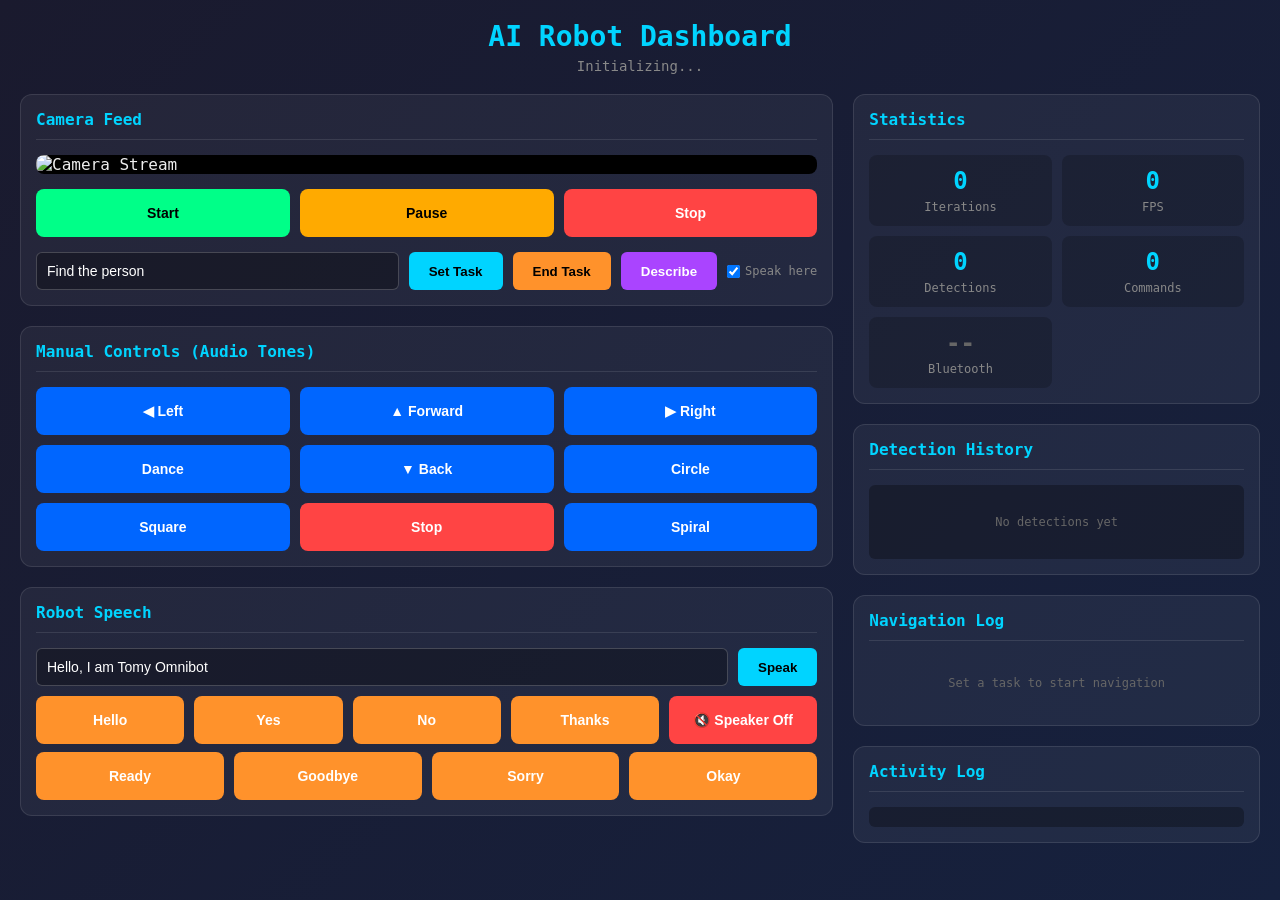
==== commit 6b8b2132: "Revert "Restyle main dashboard: refined dark theme (cohesive slate palette, single sky accent, seman" ====
--- a/templates/dashboard.html
+++ b/templates/dashboard.html
@@ -28,16 +28,16 @@
                 </div>
                 <div class="task-input">
                     <input type="text" id="taskInput" placeholder="Enter task (e.g., Find the person)" value="Find the person">
-                    <button class="btn-primary" onclick="setTask()">Set Task</button>
-                    <button class="btn-secondary" onclick="endTask()">End Task</button>
-                    <button class="btn-secondary" onclick="describeScene()">Describe</button>
-                    <label style="display:flex; align-items:center; gap:5px; font-size:12px; cursor:pointer;">
+                    <button onclick="setTask()">Set Task</button>
+                    <button onclick="endTask()" style="background:#ff922b;">End Task</button>
+                    <button onclick="describeScene()" style="background:#aa44ff; color:#fff;">Describe</button>
+                    <label style="display:flex; align-items:center; gap:5px; font-size:12px; color:#888; cursor:pointer;">
                         <input type="checkbox" id="speakLocal" checked> Speak here
                     </label>
                 </div>
             </div>
 
-            <div class="panel">
+            <div class="panel" style="margin-top: 20px;">
                 <h2>Manual Controls (Audio Tones)</h2>
                 <div class="controls">
                     <button class="btn-cmd" onclick="sendCommand('left')">&#9664; Left</button>
@@ -47,29 +47,29 @@
                     <button class="btn-cmd" onclick="sendCommand('backward')">&#9660; Back</button>
                     <button class="btn-cmd" onclick="sendCommand('circle')">Circle</button>
                     <button class="btn-cmd" onclick="sendCommand('square')">Square</button>
-                    <button class="btn-cmd btn-danger" onclick="sendCommand('stop')">Stop</button>
+                    <button class="btn-cmd" onclick="sendCommand('stop')" style="background:#ff4444;">Stop</button>
                     <button class="btn-cmd" onclick="sendCommand('spiral')">Spiral</button>
                 </div>
             </div>
 
-            <div class="panel">
+            <div class="panel" style="margin-top: 20px;">
                 <h2>Robot Speech</h2>
                 <div class="task-input">
                     <input type="text" id="speechInput" placeholder="Type message for robot to speak..." value="Hello, I am Tomy Omnibot">
-                    <button class="btn-primary" onclick="speakText()">Speak</button>
+                    <button onclick="speakText()">Speak</button>
                 </div>
-                <div class="controls cols-5">
-                    <button class="btn-cmd" onclick="playPhrase('hello')">Hello</button>
-                    <button class="btn-cmd" onclick="playPhrase('yes')">Yes</button>
-                    <button class="btn-cmd" onclick="playPhrase('no')">No</button>
-                    <button class="btn-cmd" onclick="playPhrase('thanks')">Thanks</button>
-                    <button class="btn-cmd btn-danger" onclick="sendCommand('speaker_off')">🔇 Speaker Off</button>
+                <div class="controls" style="grid-template-columns: repeat(5, 1fr); margin-top: 10px;">
+                    <button class="btn-cmd" style="background:#ff922b;" onclick="playPhrase('hello')">Hello</button>
+                    <button class="btn-cmd" style="background:#ff922b;" onclick="playPhrase('yes')">Yes</button>
+                    <button class="btn-cmd" style="background:#ff922b;" onclick="playPhrase('no')">No</button>
+                    <button class="btn-cmd" style="background:#ff922b;" onclick="playPhrase('thanks')">Thanks</button>
+                    <button class="btn-cmd" style="background:#ff4444;" onclick="sendCommand('speaker_off')">🔇 Speaker Off</button>
                 </div>
-                <div class="controls cols-4">
-                    <button class="btn-cmd" onclick="playPhrase('ready')">Ready</button>
-                    <button class="btn-cmd" onclick="playPhrase('goodbye')">Goodbye</button>
-                    <button class="btn-cmd" onclick="playPhrase('sorry')">Sorry</button>
-                    <button class="btn-cmd" onclick="playPhrase('okay')">Okay</button>
+                <div class="controls" style="grid-template-columns: repeat(4, 1fr); margin-top: 8px;">
+                    <button class="btn-cmd" style="background:#ff922b;" onclick="playPhrase('ready')">Ready</button>
+                    <button class="btn-cmd" style="background:#ff922b;" onclick="playPhrase('goodbye')">Goodbye</button>
+                    <button class="btn-cmd" style="background:#ff922b;" onclick="playPhrase('sorry')">Sorry</button>
+                    <button class="btn-cmd" style="background:#ff922b;" onclick="playPhrase('okay')">Okay</button>
                 </div>
             </div>
         </div>
@@ -101,21 +101,21 @@
                 </div>
             </div>
 
-            <div class="panel">
+            <div class="panel" style="margin-top: 20px;">
                 <h2>Detection History</h2>
                 <div class="log" id="detectionsList" style="max-height: 200px; overflow-y: auto;">
                     <div style="color: #666; text-align: center; padding: 20px;">No detections yet</div>
                 </div>
             </div>
 
-            <div class="panel">
+            <div class="panel" style="margin-top: 20px;">
                 <h2>Navigation Log</h2>
                 <div class="nav-log" id="navLog">
                     <div style="color: #666; text-align: center; padding: 20px;">Set a task to start navigation</div>
                 </div>
             </div>
 
-            <div class="panel">
+            <div class="panel" style="margin-top: 20px;">
                 <h2>Activity Log</h2>
                 <div class="log" id="activityLog"></div>
             </div>
--- a/static/dashboard.css
+++ b/static/dashboard.css
@@ -1,260 +1,197 @@
-/* OmniAI control dashboard — refined dark theme.
-   Palette is driven by the tokens below: one accent (sky), neutral slate
-   surfaces, and desaturated semantic colors reserved for start/stop/pause and
-   destructive actions. Movement + speech buttons share a single neutral style
-   so color only ever signals meaning. */
-:root {
-    --bg: #0d1117;
-    --panel: #161b26;
-    --panel-2: #1b2230;
-    --surface: #1e2738;
-    --border: rgba(255, 255, 255, 0.08);
-    --border-strong: rgba(255, 255, 255, 0.16);
-    --text: #e6edf3;
-    --muted: #8b97a7;
-    --faint: #5b6675;
-    --accent: #38bdf8;
-    --accent-hi: #5cc9fb;
-    --accent-ink: #04222e;
-    --success: #3fb950;
-    --success-ink: #57d96a;
-    --warning: #d6a334;
-    --warning-ink: #e3b552;
-    --danger: #f0564a;
-    --danger-ink: #ff7b70;
-    --radius: 10px;
-    --shadow: 0 1px 2px rgba(0, 0, 0, 0.4), 0 10px 28px rgba(0, 0, 0, 0.28);
-}
+        body {
+            font-family: -apple-system, BlinkMacSystemFont, 'Segoe UI', Roboto, monospace;
+            background: linear-gradient(135deg, #1a1a2e 0%, #16213e 100%);
+            color: #eee;
+            min-height: 100vh;
+            padding: 20px;
+        }
+        .header {
+            text-align: center;
+            margin-bottom: 20px;
+        }
+        .header h1 {
+            color: #00d4ff;
+            font-size: 28px;
+            margin-bottom: 5px;
+        }
+        .header .status {
+            font-size: 14px;
+            color: #888;
+        }
+        .header .status.running { color: #00ff88; }
+        .header .status.stopped { color: #ff4444; }
 
-body {
-    font-family: -apple-system, BlinkMacSystemFont, 'Segoe UI', Roboto, Helvetica, Arial, sans-serif;
-    background:
-        radial-gradient(1100px 520px at 72% -12%, #18222f 0%, rgba(24, 34, 47, 0) 60%),
-        var(--bg);
-    background-attachment: fixed;
-    color: var(--text);
-    min-height: 100vh;
-    padding: 28px 24px 48px;
-    -webkit-font-smoothing: antialiased;
-}
+        .container {
+            display: grid;
+            grid-template-columns: 2fr 1fr;
+            gap: 20px;
+            max-width: 1400px;
+            margin: 0 auto;
+        }
 
-/* Header */
-.header { text-align: center; margin-bottom: 28px; }
-.header h1 {
-    font-size: 22px;
-    font-weight: 650;
-    letter-spacing: 0.01em;
-    color: var(--text);
-}
-.header h1::before {
-    content: "";
-    display: inline-block;
-    width: 9px; height: 9px;
-    margin-right: 9px;
-    border-radius: 50%;
-    background: var(--accent);
-    box-shadow: 0 0 10px var(--accent);
-    vertical-align: middle;
-}
-.header .status {
-    margin-top: 7px;
-    font-size: 11px;
-    letter-spacing: 0.1em;
-    text-transform: uppercase;
-    color: var(--muted);
-}
-.header .status.running { color: var(--success-ink); }
-.header .status.stopped { color: var(--danger-ink); }
+        .panel {
+            background: rgba(255,255,255,0.05);
+            border-radius: 12px;
+            padding: 15px;
+            border: 1px solid rgba(255,255,255,0.1);
+        }
 
-/* Layout */
-.container {
-    display: grid;
-    grid-template-columns: 2fr 1fr;
-    gap: 20px;
-    max-width: 1320px;
-    margin: 0 auto;
-}
-.left-col, .right-col { display: flex; flex-direction: column; gap: 20px; }
+        .panel h2 {
+            color: #00d4ff;
+            font-size: 16px;
+            margin-bottom: 15px;
+            padding-bottom: 10px;
+            border-bottom: 1px solid rgba(255,255,255,0.1);
+        }
 
-/* Panels */
-.panel {
-    background: var(--panel);
-    border: 1px solid var(--border);
-    border-radius: var(--radius);
-    padding: 18px 18px 20px;
-    box-shadow: var(--shadow);
-}
-.panel h2 {
-    font-size: 12px;
-    font-weight: 600;
-    letter-spacing: 0.09em;
-    text-transform: uppercase;
-    color: var(--muted);
-    margin-bottom: 16px;
-    padding-bottom: 12px;
-    border-bottom: 1px solid var(--border);
-}
+        .stream-container {
+            background: #000;
+            border-radius: 8px;
+            overflow: hidden;
+        }
+        .stream-container img {
+            width: 100%;
+            height: auto;
+            display: block;
+        }
 
-/* Camera stream */
-.stream-container {
-    background: #000;
-    border-radius: 8px;
-    overflow: hidden;
-    border: 1px solid var(--border);
-}
-.stream-container img { width: 100%; height: auto; display: block; }
+        .controls {
+            display: grid;
+            grid-template-columns: repeat(3, 1fr);
+            gap: 10px;
+            margin-top: 15px;
+        }
+        .controls button {
+            padding: 12px;
+            min-height: 48px;              /* touch target: Apple HIG minimum 44pt */
+            border: none;
+            border-radius: 8px;
+            font-size: 14px;
+            font-weight: 600;
+            transition: all 0.2s;
+            /* cursor + touch defaults come from omni.css */
+        }
+        .controls button:hover { transform: scale(1.02); }
+        .controls button:active { transform: scale(0.97); opacity: 0.85; }
+        .btn-start { background: #00ff88; color: #000; }
+        .btn-stop { background: #ff4444; color: #fff; }
+        .btn-pause { background: #ffaa00; color: #000; }
+        .btn-cmd { background: #0066ff; color: #fff; }
 
-/* Button system */
-.controls {
-    display: grid;
-    grid-template-columns: repeat(3, 1fr);
-    gap: 10px;
-    margin-top: 16px;
-}
-.controls.cols-4 { grid-template-columns: repeat(4, 1fr); }
-.controls.cols-5 { grid-template-columns: repeat(5, 1fr); }
+        .task-input {
+            display: flex;
+            gap: 10px;
+            margin-top: 15px;
+        }
+        .task-input input {
+            flex: 1;
+            padding: 10px;
+            border: 1px solid rgba(255,255,255,0.2);
+            border-radius: 6px;
+            background: rgba(0,0,0,0.3);
+            color: #fff;
+            font-size: 14px;
+        }
+        .task-input button {
+            padding: 10px 20px;
+            background: #00d4ff;
+            color: #000;
+            border: none;
+            border-radius: 6px;
+            cursor: pointer;
+            font-weight: 600;
+        }
 
-.controls button,
-.task-input button {
-    padding: 11px 14px;
-    min-height: 44px;              /* touch target: Apple HIG minimum 44pt */
-    border: 1px solid var(--border-strong);
-    border-radius: 8px;
-    font-family: inherit;
-    font-size: 13px;
-    font-weight: 600;
-    letter-spacing: 0.01em;
-    background: var(--surface);
-    color: var(--text);
-    transition: background .15s ease, border-color .15s ease, color .15s ease, transform .07s ease;
-}
-.controls button:hover,
-.task-input button:hover { background: var(--panel-2); border-color: var(--accent); }
-.controls button:active,
-.task-input button:active { transform: translateY(1px); }
-button:focus-visible { outline: 2px solid var(--accent); outline-offset: 2px; }
+        .detections {
+            max-height: 200px;
+            overflow-y: auto;
+        }
+        .detection-item {
+            display: flex;
+            justify-content: space-between;
+            padding: 8px 12px;
+            background: rgba(0,255,136,0.1);
+            border-radius: 6px;
+            margin-bottom: 8px;
+            border-left: 3px solid #00ff88;
+        }
+        .detection-item .label { font-weight: 600; }
+        .detection-item .confidence { color: #00ff88; }
 
-/* Variants — color only signals meaning */
-.btn-primary { background: var(--accent); border-color: var(--accent); color: var(--accent-ink); }
-.btn-primary:hover { background: var(--accent-hi); border-color: var(--accent-hi); color: var(--accent-ink); }
+        .commands {
+            max-height: 200px;
+            overflow-y: auto;
+        }
+        .command-item {
+            padding: 8px 12px;
+            background: rgba(0,102,255,0.1);
+            border-radius: 6px;
+            margin-bottom: 8px;
+            font-family: monospace;
+            font-size: 13px;
+            border-left: 3px solid #0066ff;
+        }
 
-.btn-start { background: rgba(63, 185, 80, 0.14); border-color: rgba(63, 185, 80, 0.5); color: var(--success-ink); }
-.btn-start:hover { background: rgba(63, 185, 80, 0.24); border-color: var(--success); }
+        .stats {
+            display: grid;
+            grid-template-columns: repeat(2, 1fr);
+            gap: 10px;
+        }
+        .stat-item {
+            background: rgba(0,0,0,0.2);
+            padding: 12px;
+            border-radius: 8px;
+            text-align: center;
+        }
+        .stat-item .value {
+            font-size: 24px;
+            font-weight: 700;
+            color: #00d4ff;
+        }
+        .stat-item .label {
+            font-size: 12px;
+            color: #888;
+            margin-top: 5px;
+        }
 
-.btn-pause { background: rgba(214, 163, 52, 0.14); border-color: rgba(214, 163, 52, 0.5); color: var(--warning-ink); }
-.btn-pause:hover { background: rgba(214, 163, 52, 0.24); border-color: var(--warning); }
+        .log {
+            max-height: 150px;
+            overflow-y: auto;
+            font-family: monospace;
+            font-size: 12px;
+            background: rgba(0,0,0,0.3);
+            padding: 10px;
+            border-radius: 6px;
+        }
+        .log-entry { margin-bottom: 5px; color: #888; }
+        .log-entry.info { color: #00d4ff; }
+        .log-entry.success { color: #00ff88; }
+        .log-entry.error { color: #ff4444; }
 
-.btn-stop,
-.btn-danger { background: rgba(240, 86, 74, 0.14); border-color: rgba(240, 86, 74, 0.5); color: var(--danger-ink); }
-.btn-stop:hover,
-.btn-danger:hover { background: rgba(240, 86, 74, 0.24); border-color: var(--danger); }
+        .nav-log {
+            max-height: 300px;
+            overflow-y: auto;
+            font-family: monospace;
+            font-size: 12px;
+        }
+        .nav-entry {
+            padding: 6px 10px;
+            margin-bottom: 4px;
+            border-radius: 4px;
+            background: rgba(0,0,0,0.3);
+            display: flex;
+            gap: 10px;
+            align-items: center;
+        }
+        .nav-entry .nav-time { color: #666; font-size: 11px; min-width: 70px; }
+        .nav-entry .nav-target { color: #00d4ff; font-weight: 600; min-width: 80px; }
+        .nav-entry .nav-action { font-weight: 700; padding: 2px 8px; border-radius: 4px; font-size: 11px; }
+        .nav-action.forward { background: #00ff88; color: #000; }
+        .nav-action.left { background: #ff922b; color: #000; }
+        .nav-action.right { background: #ff922b; color: #000; }
+        .nav-action.stop { background: #ff4444; color: #fff; }
+        .nav-entry .nav-reason { color: #aaa; font-size: 11px; }
 
-/* .btn-cmd and .btn-secondary intentionally use the neutral base style. */
-
-/* Task / speech input rows */
-.task-input {
-    display: flex;
-    gap: 10px;
-    margin-top: 16px;
-    flex-wrap: wrap;
-    align-items: center;
-}
-.task-input input {
-    flex: 1;
-    min-width: 200px;
-    padding: 11px 12px;
-    border: 1px solid var(--border-strong);
-    border-radius: 8px;
-    background: rgba(0, 0, 0, 0.25);
-    color: var(--text);
-    font-size: 13px;
-}
-.task-input input::placeholder { color: var(--faint); }
-.task-input input:focus { outline: none; border-color: var(--accent); }
-.task-input button { white-space: nowrap; }
-.task-input label { color: var(--muted) !important; }
-
-/* Stats */
-.stats { display: grid; grid-template-columns: repeat(2, 1fr); gap: 10px; }
-.stat-item {
-    background: var(--panel-2);
-    border: 1px solid var(--border);
-    padding: 14px 10px;
-    border-radius: 8px;
-    text-align: center;
-}
-.stat-item .value {
-    font-size: 22px;
-    font-weight: 700;
-    color: var(--text);
-    font-variant-numeric: tabular-nums;
-}
-.stat-item .label {
-    font-size: 11px;
-    letter-spacing: 0.06em;
-    text-transform: uppercase;
-    color: var(--muted);
-    margin-top: 6px;
-}
-
-/* Logs (activity + detection history share .log) */
-.log {
-    max-height: 200px;
-    overflow-y: auto;
-    font-family: ui-monospace, SFMono-Regular, Menlo, Consolas, monospace;
-    font-size: 12px;
-    background: rgba(0, 0, 0, 0.22);
-    border: 1px solid var(--border);
-    padding: 12px;
-    border-radius: 8px;
-}
-.log-entry { margin-bottom: 5px; color: var(--muted); }
-.log-entry.info { color: var(--accent); }
-.log-entry.success { color: var(--success-ink); }
-.log-entry.error { color: var(--danger-ink); }
-
-/* Detection items (when rendered as cards) */
-.detection-item {
-    display: flex;
-    justify-content: space-between;
-    padding: 8px 12px;
-    margin-bottom: 8px;
-    background: rgba(56, 189, 248, 0.08);
-    border-left: 3px solid var(--accent);
-    border-radius: 6px;
-}
-.detection-item .label { font-weight: 600; }
-.detection-item .confidence { color: var(--accent); }
-
-/* Navigation log */
-.nav-log {
-    max-height: 300px;
-    overflow-y: auto;
-    font-family: ui-monospace, SFMono-Regular, Menlo, Consolas, monospace;
-    font-size: 12px;
-    background: rgba(0, 0, 0, 0.22);
-    border: 1px solid var(--border);
-    padding: 12px;
-    border-radius: 8px;
-}
-.nav-entry {
-    padding: 6px 10px;
-    margin-bottom: 4px;
-    border-radius: 4px;
-    background: rgba(255, 255, 255, 0.03);
-    display: flex;
-    gap: 10px;
-    align-items: center;
-}
-.nav-entry .nav-time { color: var(--faint); font-size: 11px; min-width: 64px; }
-.nav-entry .nav-target { color: var(--accent); font-weight: 600; min-width: 76px; }
-.nav-entry .nav-action { font-weight: 700; padding: 2px 8px; border-radius: 4px; font-size: 11px; }
-.nav-action.forward { background: rgba(63, 185, 80, 0.2); color: var(--success-ink); }
-.nav-action.left,
-.nav-action.right { background: rgba(214, 163, 52, 0.2); color: var(--warning-ink); }
-.nav-action.stop { background: rgba(240, 86, 74, 0.2); color: var(--danger-ink); }
-.nav-entry .nav-reason { color: var(--muted); font-size: 11px; }
-
-@media (max-width: 900px) {
-    .container { grid-template-columns: 1fr; }
-}
+        @media (max-width: 900px) {
+            .container { grid-template-columns: 1fr; }
+        }
